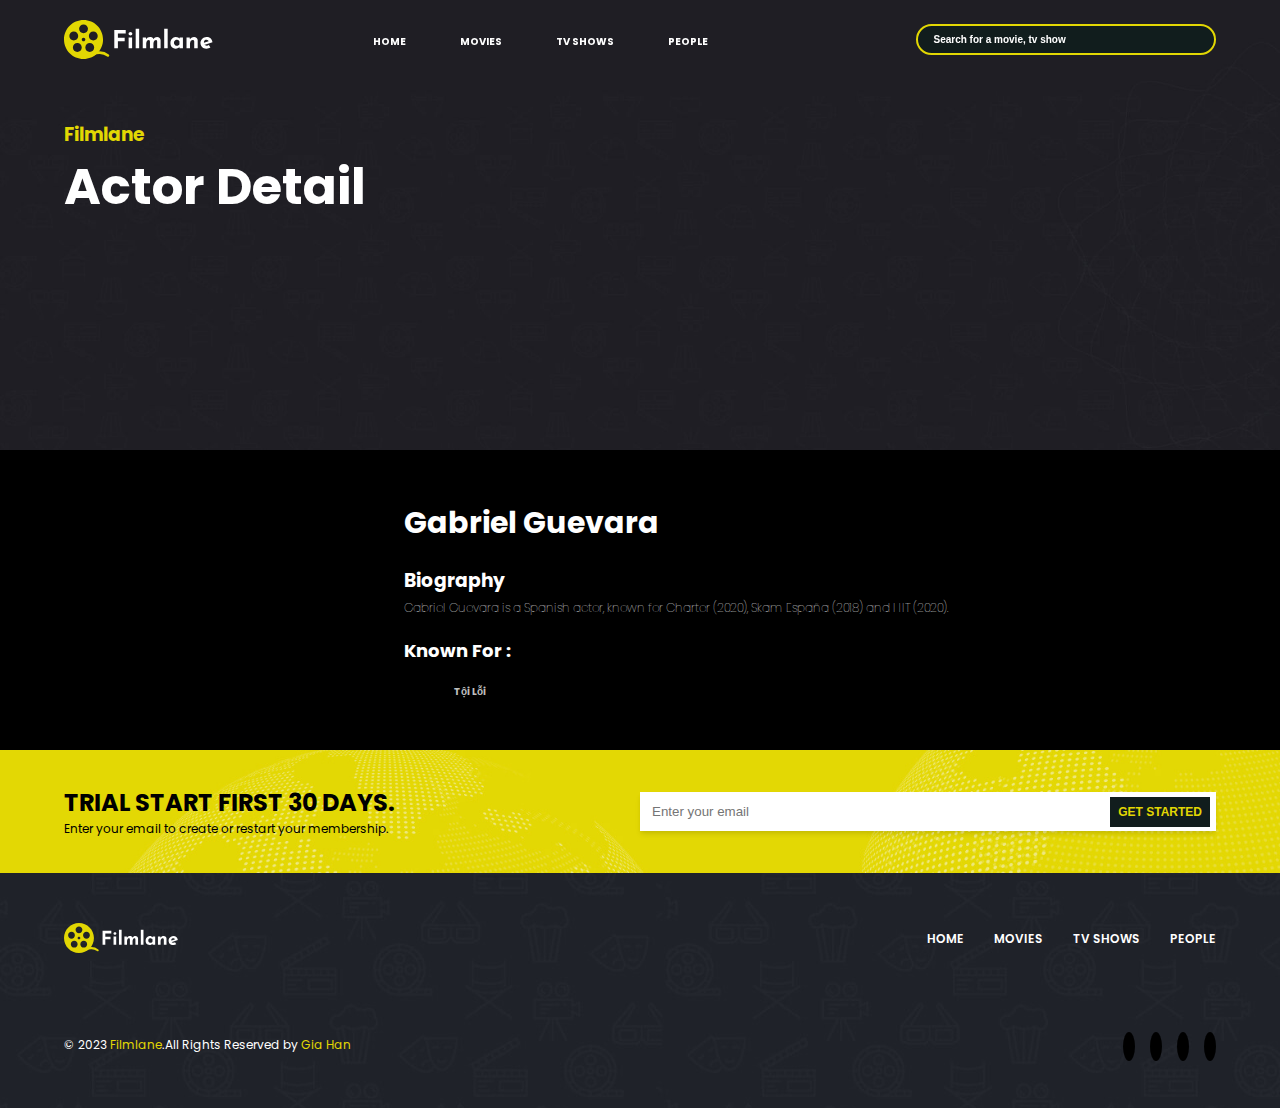
==== detail-people.html @ b1e731d5 "update all file" ====
<!DOCTYPE html>
<html lang="en">
    <head>
        <meta charset="UTF-8" />
        <meta name="viewport" content="width=device-width, initial-scale=1.0" />
        <title>Document</title>
        <link
            rel="stylesheet"
            href="https://cdnjs.cloudflare.com/ajax/libs/font-awesome/6.4.0/css/all.min.css"
            integrity="sha512-iecdLmaskl7CVkqkXNQ/ZH/XLlvWZOJyj7Yy7tcenmpD1ypASozpmT/E0iPtmFIB46ZmdtAc9eNBvH0H/ZpiBw=="
            crossorigin="anonymous"
            referrerpolicy="no-referrer"
        />
        <link rel="stylesheet" href="css/style.css" />
        <link rel="stylesheet" href="css/detail-people.css" />
    </head>
    <body>
        <div class="header">
            <div class="container align-item">
                <a class="logo" href=""> <img src="img/logo.svg" alt="" /></a>
                <div class="menu">
                    <ul>
                        <li><a href="index.html">HOME</a></li>
                        <li><a href="list-movie.html?type=movie">MOVIES</a></li>
                        <li><a href="list-movie.html?type=tv">TV SHOWS</a></li>
                        <li><a href="people.html?page=1">PEOPLE</a></li>
                    </ul>
                </div>
                <div class="search">
                    <input type="text" placeholder="Search for a movie, tv show" />
                    <i class="fa-solid fa-magnifying-glass"></i>
                </div>
            </div>
        </div>

        <div class="banner">
            <div class="container">
                <h3>Filmlane</h3>
                <h1>Actor Detail</h1>
            </div>
        </div>
        <div class="peopledetail">
            <div class="list align-item">
                <div class="left-people">
                    <img src="https://www.themoviedb.org/t/p/w600_and_h900_bestv2/qvAAO3VjqG8pQaVxRpFGvs4wD3Z.jpg" alt="" />
                    <div class="infor-people">
                        <div class="social">
                            <i class="fa-brands fa-instagram"></i>
                            <i class="fa-brands fa-youtube"></i>
                        </div>
                        <h1>Personal Infor</h1>
                        <div class="infortext">
                            <div class="text">
                                <h2 class="title">Known For :</h2>
                                <p class="titletext">- Acting</p>
                            </div>
                            <div class="text">
                                <h2 class="title">Known Credits:</h2>
                                <p class="titletext">- 6</p>
                            </div>
                            <div class="text">
                                <h2 class="title">Gender :</h2>
                                <p class="titletext">- Male</p>
                            </div>
                            <div class="text">
                                <h2 class="title">Birthday :</h2>
                                <p class="titletext">- 2001-02-06 (22 years old)</p>
                            </div>
                            <div class="text">
                                <h2 class="title">Also Known As :</h2>
                                <p class="titletext">- Gabriel Guevara Mourreau</p>
                            </div>
                        </div>
                    </div>
                </div>
                <div class="right-people">
                    <h1><i class="fa-solid fa-star"></i> Gabriel Guevara</h1>
                    <h3>Biography</h3>
                    <p>Gabriel Guevara is a Spanish actor, known for Charter (2020), Skam España (2018) and HIT (2020).</p>
                    <h2>Known For :</h2>
                    <div class="box">
                        <div class="boxFilm">
                            <img src="https://www.themoviedb.org/t/p/w300_and_h450_bestv2/w46Vw536HwNnEzOa7J24YH9DPRS.jpg" alt="" />
                            <h4>Tội Lỗi</h4>
                        </div>
                    </div>
                </div>
            </div>
        </div>
        <div class="footer">
            <div class="container">
                <div class="text align-item">
                    <div class="top-left">
                        <h2>TRIAL START FIRST 30 DAYS.</h2>
                        <p>Enter your email to create or restart your membership.</p>
                    </div>
                    <div class="top-right">
                        <input type="text" placeholder="Enter your email" />
                        <button>GET STARTED</button>
                    </div>
                </div>
            </div>
        </div>
        <div class="footer-last">
            <div class="container">
                <div class="menu align-item">
                    <img src="img/logo.svg" alt="" />
                    <ul class="align-item">
                        <li><a href="index.html">HOME</a></li>
                        <li><a href="list-movie.html?type=movie">MOVIES</a></li>
                        <li><a href="list-tvshow.html?type=tv">TV SHOWS</a></li>
                        <li><a href="people.html?page=1">PEOPLE</a></li>
                    </ul>
                </div>
                <div class="body-footer align-item">
                    <p class="coder">© 2023 <span class="coder-color">Filmlane</span>.All Rights Reserved by <span class="coder-color">Gia Han</span></p>
                    <div class="social">
                        <a href=""><i class="fa-brands fa-facebook"></i> </a>
                        <a href=""><i class="fa-brands fa-youtube"></i></a>
                        <a href=""><i class="fa-brands fa-instagram"></i></a>
                        <a href=""><i class="fa-brands fa-twitter"></i></a>
                    </div>
                </div>
            </div>
        </div>
        <script src="js/style.js"></script>
        <script src="js/detail-people.js"></script>
    </body>
</html>
---- css/style.css ----
@import url("https://fonts.googleapis.com/css2?family=Poppins:wght@100;200;300;400;500;600;700;800;900&display=swap");
* {
    padding: 0;
    margin: 0;
    box-sizing: border-box;
}
img {
    width: 100%;
    display: block;
}
ul {
    list-style: none;
}
a {
    text-decoration: none;
    color: #000;
}
body {
    font-family: "Poppins", sans-serif;
    --primarycolor: #e2d703;
    --secondarycolor: #111d1d;
}
.container {
    width: 90%;
    margin: 0 auto;
}
.align-item {
    display: flex;
    align-items: center;
}
.header {
    position: fixed;
    width: 100%;
    padding: 20px 0;
    transition: 0.5s;
    z-index: 2;
}
.header.fixed {
    background-color: var(--secondarycolor);
}
.header .menu {
    margin: 0 auto;
}
.header .logo img {
    width: 150px;
}
.header .menu ul li {
    display: inline-block;
}
.header .menu ul li a {
    margin-right: 50px;
    font-weight: 700;
    color: #fff;
    transition: 0.5s;
    font-size: 10px;
}
.header .menu ul li a:hover {
    color: var(--primarycolor);
}
.header .search {
    width: 26%;
    position: relative;
}
.header .search input {
    width: 100%;
    padding: 8px 15px;
    border-radius: 50px;
    border: 2px solid var(--primarycolor);
    background-color: var(--secondarycolor);
    outline: none;
    color: #fff;
    font-size: 10px;
}
.header .search input::placeholder {
    color: #fff;
    font-weight: 800;
}
.header .search i {
    position: absolute;
    top: 50%;
    right: 12px;
    transform: translateY(-50%);
    cursor: pointer;
    color: var(--primarycolor);
}
.header .icon {
    color: var(--primarycolor);
    font-size: 20px;
    margin-left: 20px;
    cursor: pointer;
    display: none;
}
.banner {
    background-image: url(../img/background.jpeg);
    height: 100vh;
    background-size: cover;
    padding-top: 200px;
    color: #fff;
}
.banner h3 {
    color: var(--primarycolor);
}
.banner h1 {
    font-size: 50px;
    width: 44%;
    margin-bottom: 15px;
}
.banner .color-text {
    color: var(--primarycolor);
}
.banner .banner-watch {
    color: #fff;
    display: inline-block;
    margin-top: 40px;
    border: 2px solid var(--primarycolor);
    padding: 10px 20px;
    border-radius: 50px;
    transition: 0.5s;
}
.banner .banner-watch i {
    margin-right: 10px;
}
.banner .banner-watch:hover {
    background-color: var(--primarycolor);
    border: 2px solid var(--primarycolor);
}
.listmovie {
    background-image: url(../img/upcoming-bg.png);
    background-size: cover;
    padding: 50px 0;
}
.listmovie .title {
    text-align: center;
    padding: 30px 0;
}
.listmovie .title h3 {
    color: var(--primarycolor);
    font-size: 15px;
    font-weight: 300;
}
.listmovie .title h1 {
    color: #fff;
}
.listmovie .list {
    display: flex;
    gap: 20px;
    overflow-x: scroll;
    padding-bottom: 20px;
}
.listmovie .list::-webkit-scrollbar {
    height: 8px;
}
.listmovie .list::-webkit-scrollbar-track {
    background: transparent;
    box-shadow: 0 0 0 2px var(--primary-color);
    border-radius: 10px;
}
.listmovie .list::-webkit-scrollbar-thumb {
    background: #fff;
    border-radius: 10px;
    box-shadow: inset 0 1px 0 #000, inset 0 -1px 0 #000;
}
.listmovie .list .cardmovie {
    min-width: 20%;
}
.cardmovie img {
    border-radius: 10px;
}
.cardmovie .thumb {
    position: relative;
}
.cardmovie .thumb::before {
    content: "";
    position: absolute;
    height: 100%;
    width: 100%;
    background-color: rgb(255 255 255 / 16%);
    opacity: 0;
    visibility: hidden;
    transition: 0.5s;
    border-radius: 10px;
}
.cardmovie .thumb:hover::before {
    opacity: 1;
    visibility: visible;
}
.cardmovie h3 {
    color: #fff;
    margin: 10px 0;
}
.cardmovie .day {
    color: #fff;
    font-size: 13px;
}
.cardmovie .rate {
    margin-left: auto;
    font-size: 13px;
    color: var(--primarycolor);
}
.show {
    background-image: url(../img/upcoming-bg.png);
    height: 20vh;
}
.show .show-more {
    color: #fff;
    border: 2px solid var(--primarycolor);
    padding: 10px 20px;
    border-radius: 50px;
    margin: 0 auto;
    display: flex;
    width: 11%;
    align-items: center;
    font-size: 12px;
    font-weight: 700;
    transition: 0.5s;
}
.show .show-more i {
    margin-right: 10px;
}
.show .show-more:hover {
    background-color: var(--primarycolor);
}
.footer {
    background-image: url(../img/backgroundfooter.jpeg);
    background-size: cover;
    padding: 35px 0;
}
.footer .text {
    justify-content: space-between;
}
.footer .text .top-left p {
    font-size: 12px;
}
.footer .text .top-left {
    width: 50%;
}
.footer .text .top-right {
    position: relative;
    display: flex;
    width: 50%;
}
.footer .text .top-right input {
    width: 100%;
    box-shadow: rgba(0, 0, 0, 0.1) 0px 4px 6px -1px, rgba(0, 0, 0, 0.06) 0px 2px 4px -1px;
    border: none;
    outline: none;
    padding: 12px;
}
.footer .text .top-right button {
    background-color: var(--secondarycolor);
    color: var(--primarycolor);
    padding: 8px;
    position: absolute;
    top: 50%;
    right: 6px;
    transform: translateY(-50%);
    border: none;
    font-weight: 700;
    font-size: 12px;
}
.footer-last {
    background-image: url(../img/footer-bg.jpeg);
    padding: 50px 0;
    color: #fff;
}
.footer-last .menu {
    justify-content: space-between;
    margin-bottom: 80px;
}
.footer-last .menu img {
    width: 10%;
}
.footer-last .menu ul li a {
    color: #fff;
    margin-left: 30px;
    font-size: 12px;
    font-weight: 600;
}
.footer-last .body-footer {
    justify-content: space-between;
}
.footer-last .body-footer .coder {
    font-size: 12px;
}
.footer-last .body-footer .coder .coder-color {
    color: var(--primarycolor);
}
.footer-last .body-footer .social i {
    margin-left: 15px;
    font-size: 12px;
    background-color: #000;
    padding: 6px;
    border-radius: 50%;
    color: #e0e0e0;
}
@media (max-width: 991px) {
    .header .menu ul li a {
        margin-right: 40px;
    }
    .banner {
        text-align: center;
        padding-top: 100px;
        background-position: right;
        background-image: linear-gradient(to top, #111d1da8, #111d1db3), url(../img/background.jpeg);
    }
    .banner h1 {
        width: 100%;
    }
}
@media (max-width: 767px) {
    .header .icon {
        display: block;
    }
    .header .logo {
        margin-right: 30px;
    }
    .header .menu {
        position: absolute;
        top: 70px;
        right: 0;
    }
    .header .menu ul li {
        display: block;
        background-color: var(--secondarycolor);
        padding: 10px;
        margin-bottom: 5px;
        opacity: 0;
        visibility: hidden;
    }
    .header .menu.active ul li {
        opacity: 1;
        visibility: visible;
        animation: menu 0.8s both;
    }
    .header .menu.active ul li:nth-child(2) {
        animation-delay: 0.2s;
    }
    .header .menu.active ul li:nth-child(3) {
        animation-delay: 0.4s;
    }
    .header .menu.active ul li:nth-child(4) {
        animation-delay: 0.6s;
    }
    .header .search {
        margin-left: auto;
        width: 300px;
    }
    .listmovie .list {
        justify-content: center;
    }
    .listmovie .list .cardmovie {
        min-width: 30%;
    }
    .banner {
        height: unset;
        padding-bottom: 40px;
    }
    .footer .text {
        display: block;
        margin: 0 auto;
    }
    .footer .text .top-left {
        width: 100%;
        text-align: center;
        margin-bottom: 20px;
    }
    .footer .text .top-right {
        width: 100%;
    }
    .footer-last .menu img {
        width: 100px;
    }
}
@media (max-width: 575px) {
    .banner h1 {
        font-size: 40px;
    }
    .listmovie {
        padding: 20px 0;
    }
    .listmovie .list .cardmovie {
        min-width: 30%;
    }
    .cardmovie h3 {
        font-size: 12px;
    }
    .cardmovie .day {
        font-size: 10px;
    }
    .cardmovie .rate {
        font-size: 10px;
    }
    .listmovie .list {
        padding-bottom: 0;
    }
    .listmovie .title {
        padding: 15px 0 30px;
    }
    .footer-last .body-footer .coder {
        font-size: 10px;
    }
    .footer-last .menu ul li a {
        font-size: 10px;
    }
}
@media (max-width: 479px) {
    .header .logo img {
        width: 100px;
    }
    .listmovie .title h3 {
        font-size: 12px;
    }
    .listmovie .title h1 {
        font-size: 20px;
    }
    .footer-last {
        padding: 25px 0 10px;
    }
    .footer-last .menu {
        margin-bottom: 5px;
    }
    .footer-last .menu .menu-footer {
        display: none;
    }
    .footer-last .menu img {
        margin: 0 auto 20px;
    }
    .footer-last .body-footer {
        flex-direction: column-reverse;
        text-align: center;
        margin-bottom: 10px;
    }
    .footer-last .body-footer .social {
        margin-bottom: 15px;
    }
}
@keyframes menu {
    from {
        transform: translateX(30px);
        opacity: 0;
    }
    to {
        transform: translateX(0px);
        opacity: 1;
    }
}
---- css/detail-people.css ----
body {
    font-family: "Poppins", sans-serif;
    --primarycolor: #e2d703;
    --secondarycolor: #111d1d;
}
.banner {
    background-image: url(../img/moviebackground.jpeg);
    height: 50vh;
    background-size: cover;
    padding-top: 120px;
    color: #fff;
}
.list {
    display: flex;
    background-color: #000;
    color: #fff;
    padding: 50px;
}
.list .left-people {
    width: 30%;
    position: relative;
    cursor: pointer;
}
.list .left-people .infor-people {
    background-color: #000000a1;
    width: 80%;
    height: 100%;
    position: absolute;
    top: 0;
    left: -20px;
    padding: 30px;
    border-radius: 10px;
    opacity: 0;
    visibility: hidden;
    transition: 0.5s;
}
.list .left-people:hover .infor-people {
    opacity: 1;
    visibility: visible;
    left: 0;
}
.list .left-people .infor-people .social {
    text-align: center;
    font-size: 25px;
}
.list .left-people .infor-people .social i {
    margin-right: 10px;
    border-right: 1px solid #eee;
    transition: 0.6s;
}
.list .left-people .infor-people .social i:hover {
    color: var(--primarycolor);
}
.list .left-people .infor-people .social i:nth-child(1) {
    padding-right: 17px;
}
.list .left-people .infor-people .social i:nth-child(2) {
    border-right: none;
}
.list .left-people .infor-people h1 {
    font-size: 22px;
    text-align: center;
}
.list .left-people .infor-people .infortext {
    font-size: 10px;
    margin-top: 30px;
    color: #e3e3e3;
}
.list .left-people .infor-people .infortext .title {
    font-size: 12px;
}
.list .left-people .infor-people .infortext .title .titletext {
    font-size: 11px;
}
.list .left-people .infor-people .infortext .text {
    margin-bottom: 12px;
}
.list .left-people img {
    width: 80%;
    border-radius: 10px;
}
.list .right-people {
    width: 70%;
}
.list .right-people h1 {
    font-size: 30px;
}
.list .right-people h1 i {
    color: var(--primarycolor);
}
.list .right-people h3 {
    margin-top: 20px;
}
.list .right-people h2 {
    margin: 20px 0 8px;
    font-size: 18px;
}
.list .right-people p {
    font-weight: 100;
    margin-top: 4px;
    font-size: 12px;
}
.list .right-people .box {
    display: flex;
    gap: 10px;
    cursor: pointer;
}
.list .right-people .box .boxFilm {
    width: 16%;
    position: relative;
}
.list .right-people .box .boxFilm::before {
    content: "";
    position: absolute;
    top: 0;
    left: 0;
    width: 100%;
    height: 88%;
    background-color: #ffffff0f;
    border-radius: 10px;
    border: none;
    opacity: 0;
    visibility: hidden;
    transition: 0.5s;
}
.list .right-people .box .boxFilm:hover::before {
    opacity: 1;
    visibility: visible;
}
.list .right-people .box .boxFilm img {
    border-radius: 10px;
}
.list .right-people .box .boxFilm h4 {
    text-align: center;
    margin-top: 12px;
    font-size: 10px;
    color: #bfbfbf;
}
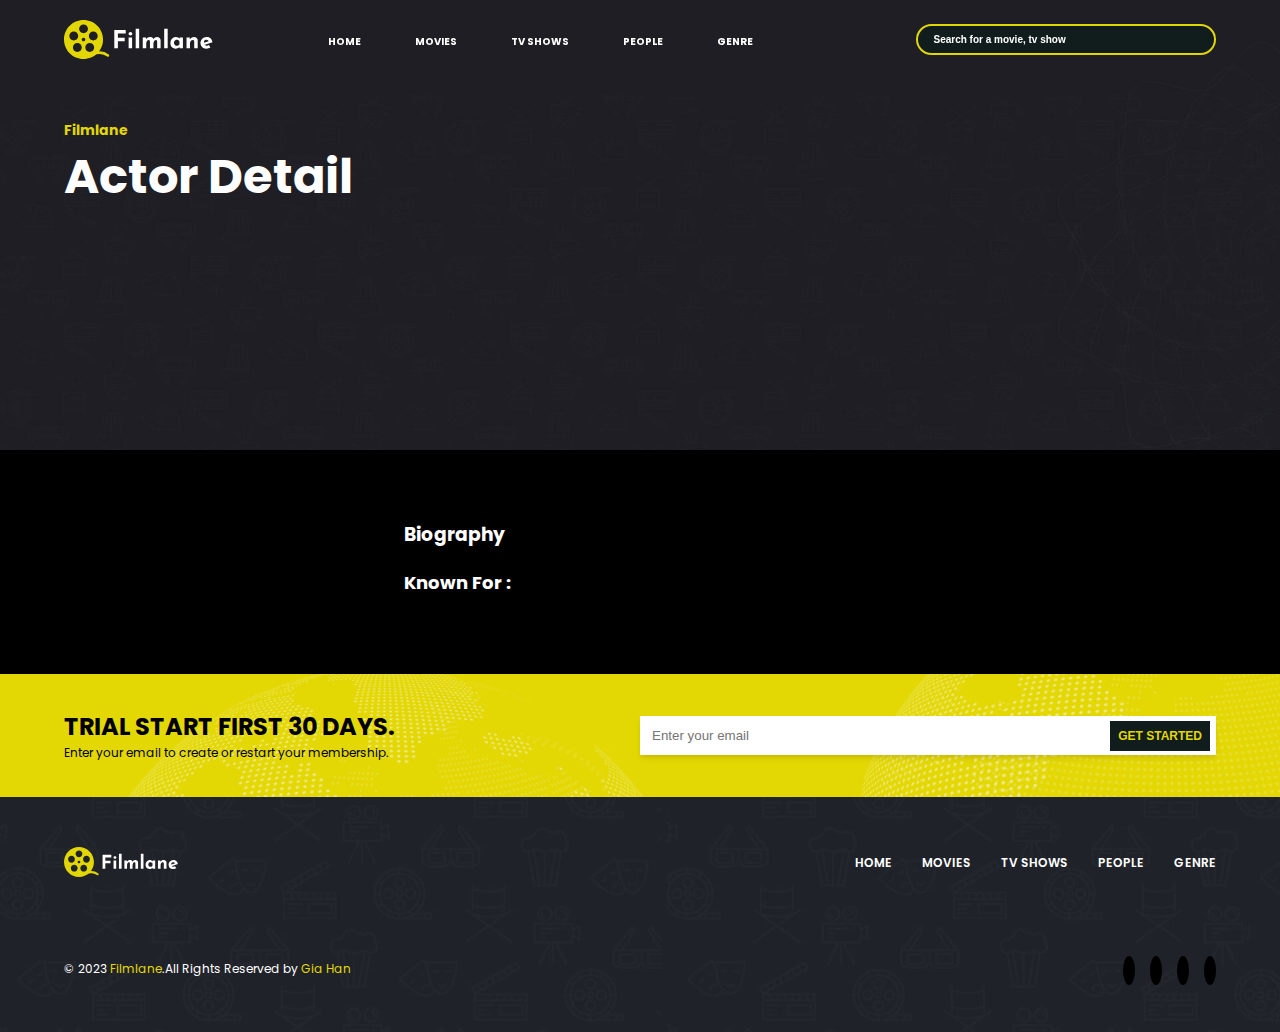
==== commit dbae15f3: "upload all file" ====
--- a/detail-people.html
+++ b/detail-people.html
@@ -15,75 +15,22 @@
         <link rel="stylesheet" href="css/detail-people.css" />
     </head>
     <body>
-        <div class="header">
-            <div class="container align-item">
-                <a class="logo" href=""> <img src="img/logo.svg" alt="" /></a>
-                <div class="menu">
-                    <ul>
-                        <li><a href="index.html">HOME</a></li>
-                        <li><a href="list-movie.html?type=movie">MOVIES</a></li>
-                        <li><a href="list-movie.html?type=tv">TV SHOWS</a></li>
-                        <li><a href="people.html?page=1">PEOPLE</a></li>
-                    </ul>
-                </div>
-                <div class="search">
-                    <input type="text" placeholder="Search for a movie, tv show" />
-                    <i class="fa-solid fa-magnifying-glass"></i>
-                </div>
-            </div>
-        </div>
-
-        <div class="banner">
+        <div class="header"></div>
+        <div class="banner-2">
             <div class="container">
                 <h3>Filmlane</h3>
                 <h1>Actor Detail</h1>
             </div>
         </div>
         <div class="peopledetail">
-            <div class="list align-item">
-                <div class="left-people">
-                    <img src="https://www.themoviedb.org/t/p/w600_and_h900_bestv2/qvAAO3VjqG8pQaVxRpFGvs4wD3Z.jpg" alt="" />
-                    <div class="infor-people">
-                        <div class="social">
-                            <i class="fa-brands fa-instagram"></i>
-                            <i class="fa-brands fa-youtube"></i>
-                        </div>
-                        <h1>Personal Infor</h1>
-                        <div class="infortext">
-                            <div class="text">
-                                <h2 class="title">Known For :</h2>
-                                <p class="titletext">- Acting</p>
-                            </div>
-                            <div class="text">
-                                <h2 class="title">Known Credits:</h2>
-                                <p class="titletext">- 6</p>
-                            </div>
-                            <div class="text">
-                                <h2 class="title">Gender :</h2>
-                                <p class="titletext">- Male</p>
-                            </div>
-                            <div class="text">
-                                <h2 class="title">Birthday :</h2>
-                                <p class="titletext">- 2001-02-06 (22 years old)</p>
-                            </div>
-                            <div class="text">
-                                <h2 class="title">Also Known As :</h2>
-                                <p class="titletext">- Gabriel Guevara Mourreau</p>
-                            </div>
-                        </div>
-                    </div>
-                </div>
+            <div class="list">
+                <div class="left-people"></div>
                 <div class="right-people">
-                    <h1><i class="fa-solid fa-star"></i> Gabriel Guevara</h1>
+                    <h1><i class="fa-solid fa-star"></i></h1>
                     <h3>Biography</h3>
-                    <p>Gabriel Guevara is a Spanish actor, known for Charter (2020), Skam España (2018) and HIT (2020).</p>
+                    <p></p>
                     <h2>Known For :</h2>
-                    <div class="box">
-                        <div class="boxFilm">
-                            <img src="https://www.themoviedb.org/t/p/w300_and_h450_bestv2/w46Vw536HwNnEzOa7J24YH9DPRS.jpg" alt="" />
-                            <h4>Tội Lỗi</h4>
-                        </div>
-                    </div>
+                    <div class="box"></div>
                 </div>
             </div>
         </div>
@@ -105,11 +52,12 @@
             <div class="container">
                 <div class="menu align-item">
                     <img src="img/logo.svg" alt="" />
-                    <ul class="align-item">
+                    <ul class="menu-footer align-item">
                         <li><a href="index.html">HOME</a></li>
                         <li><a href="list-movie.html?type=movie">MOVIES</a></li>
-                        <li><a href="list-tvshow.html?type=tv">TV SHOWS</a></li>
+                        <li><a href="list-movie.html?type=tvShow">TV SHOWS</a></li>
                         <li><a href="people.html?page=1">PEOPLE</a></li>
+                        <li><a href="">GENRE</a></li>
                     </ul>
                 </div>
                 <div class="body-footer align-item">
--- a/css/style.css
+++ b/css/style.css
@@ -47,15 +47,35 @@
 .header .menu ul li {
     display: inline-block;
 }
+
 .header .menu ul li a {
     margin-right: 50px;
     font-weight: 700;
     color: #fff;
     transition: 0.5s;
     font-size: 10px;
+    position: relative;
 }
 .header .menu ul li a:hover {
     color: var(--primarycolor);
+}
+.header .menu ul li ul {
+    position: absolute;
+    width: 150px;
+    top: 50px;
+    color: #fff;
+    font-size: 10px;
+    font-weight: 800;
+    background-color: var(--secondarycolor);
+    padding: 15px;
+    box-shadow: rgba(0, 0, 0, 0.04) 0px 3px 5px;
+    opacity: 0;
+    visibility: hidden;
+    transition: 0.5s;
+}
+
+.header .menu ul li ul li {
+    margin-bottom: 8px;
 }
 .header .search {
     width: 26%;
@@ -105,6 +125,20 @@
     width: 44%;
     margin-bottom: 15px;
 }
+.banner .genre {
+    display: flex;
+    flex-wrap: wrap;
+}
+.banner .genre .gen {
+    width: 25%;
+}
+.banner .genre .gen a {
+    color: #fff;
+    transition: 0.5s;
+}
+.banner .genre .gen a:hover {
+    color: var(--primarycolor);
+}
 .banner .color-text {
     color: var(--primarycolor);
 }
@@ -141,28 +175,40 @@
 .listmovie .title h1 {
     color: #fff;
 }
-.listmovie .list {
+.listmovie .list.scroll {
     display: flex;
     gap: 20px;
     overflow-x: scroll;
     padding-bottom: 20px;
-}
-.listmovie .list::-webkit-scrollbar {
+    flex-wrap: nowrap;
+}
+.listmovie .list.scroll::-webkit-scrollbar {
     height: 8px;
 }
-.listmovie .list::-webkit-scrollbar-track {
+.listmovie .list.scroll::-webkit-scrollbar-track {
     background: transparent;
     box-shadow: 0 0 0 2px var(--primary-color);
     border-radius: 10px;
 }
-.listmovie .list::-webkit-scrollbar-thumb {
+.listmovie .list.scroll::-webkit-scrollbar-thumb {
     background: #fff;
     border-radius: 10px;
     box-shadow: inset 0 1px 0 #000, inset 0 -1px 0 #000;
 }
+.listmovie .list.scroll .cardmovie {
+    min-width: 20%;
+}
+.listmovie .list {
+    display: flex;
+    gap: 20px;
+    overflow-x: unset;
+    flex-wrap: wrap;
+}
 .listmovie .list .cardmovie {
-    min-width: 20%;
-}
+    width: calc(20% - 20px);
+    min-width: unset;
+}
+
 .cardmovie img {
     border-radius: 10px;
 }
@@ -204,11 +250,11 @@
 .show .show-more {
     color: #fff;
     border: 2px solid var(--primarycolor);
+    background-color: var(--primarycolor);
     padding: 10px 20px;
     border-radius: 50px;
     margin: 0 auto;
     display: flex;
-    width: 11%;
     align-items: center;
     font-size: 12px;
     font-weight: 700;
@@ -218,7 +264,8 @@
     margin-right: 10px;
 }
 .show .show-more:hover {
-    background-color: var(--primarycolor);
+    background-color: var(--secondarycolor);
+    border: 2px solid var(--primarycolor);
 }
 .footer {
     background-image: url(../img/backgroundfooter.jpeg);
@@ -293,9 +340,25 @@
     border-radius: 50%;
     color: #e0e0e0;
 }
+
+.banner-2 {
+    background-image: url(../img/moviebackground.jpeg);
+    height: 50vh;
+    background-size: cover;
+    padding-top: 120px;
+    color: #fff;
+}
+.banner-2 h3 {
+    color: var(--primarycolor);
+    font-size: 14px;
+}
+.banner-2 h1 {
+    color: #fff;
+    font-size: 48px;
+}
 @media (max-width: 991px) {
     .header .menu ul li a {
-        margin-right: 40px;
+        margin-right: 25px;
     }
     .banner {
         text-align: center;
@@ -305,6 +368,18 @@
     }
     .banner h1 {
         width: 100%;
+    }
+    .banner-2 {
+        padding-top: 100px;
+        text-align: center;
+        height: 40vh;
+    }
+}
+@media (min-width: 768px) {
+    .header .menu ul li:hover ul {
+        opacity: 1;
+        visibility: visible;
+        top: 63px;
     }
 }
 @media (max-width: 767px) {
@@ -326,6 +401,7 @@
         margin-bottom: 5px;
         opacity: 0;
         visibility: hidden;
+        position: static;
     }
     .header .menu.active ul li {
         opacity: 1;
@@ -345,6 +421,17 @@
         margin-left: auto;
         width: 300px;
     }
+    .header .menu ul li ul {
+        width: 200px;
+        height: 200px;
+        overflow-y: scroll;
+        right: 110%;
+    }
+    .header .menu ul li ul.active {
+        opacity: 1;
+        visibility: visible;
+        top: 0;
+    }
     .listmovie .list {
         justify-content: center;
     }
@@ -375,11 +462,14 @@
     .banner h1 {
         font-size: 40px;
     }
+    .banner-2 h1 {
+        font-size: 30px;
+    }
     .listmovie {
         padding: 20px 0;
     }
     .listmovie .list .cardmovie {
-        min-width: 30%;
+        width: calc(50% - 20px);
     }
     .cardmovie h3 {
         font-size: 12px;
@@ -434,6 +524,8 @@
         margin-bottom: 15px;
     }
 }
+@media (max-width: 444px) {
+}
 @keyframes menu {
     from {
         transform: translateX(30px);
--- a/css/detail-people.css
+++ b/css/detail-people.css
@@ -1,15 +1,3 @@
-body {
-    font-family: "Poppins", sans-serif;
-    --primarycolor: #e2d703;
-    --secondarycolor: #111d1d;
-}
-.banner {
-    background-image: url(../img/moviebackground.jpeg);
-    height: 50vh;
-    background-size: cover;
-    padding-top: 120px;
-    color: #fff;
-}
 .list {
     display: flex;
     background-color: #000;
@@ -63,7 +51,7 @@
 }
 .list .left-people .infor-people .infortext {
     font-size: 10px;
-    margin-top: 30px;
+    margin-top: 20px;
     color: #e3e3e3;
 }
 .list .left-people .infor-people .infortext .title {
@@ -136,3 +124,69 @@
     font-size: 10px;
     color: #bfbfbf;
 }
+.list .right-people .box {
+    display: flex;
+    gap: 20px;
+    overflow-x: scroll;
+    padding-bottom: 20px;
+}
+.list .right-people .box::-webkit-scrollbar {
+    height: 8px;
+}
+.list .right-people .box::-webkit-scrollbar-track {
+    background: transparent;
+    box-shadow: 0 0 0 2px var(--primary-color);
+    border-radius: 10px;
+}
+.list .right-people .box::-webkit-scrollbar-thumb {
+    background: #fff;
+    border-radius: 10px;
+    box-shadow: inset 0 1px 0 #000, inset 0 -1px 0 #000;
+}
+.list .right-people .box .cardmovie {
+    min-width: 20%;
+}
+@media (max-width: 991px) {
+    .list {
+        display: block;
+    }
+    .list .left-people {
+        width: 40%;
+        margin: 0 auto;
+    }
+    .list .left-people img {
+        width: 100%;
+    }
+    .list .right-people {
+        width: 100%;
+        text-align: center;
+        margin: 20px auto;
+    }
+    .list .left-people .infor-people {
+        width: 100%;
+    }
+}
+@media (max-width: 767px) {
+    .list {
+        padding: 10px;
+    }
+    .list .right-people h2 {
+        margin: 25px 0 8px;
+        font-size: 18px;
+    }
+    .list .right-people h1 {
+        font-size: 25px;
+    }
+    .list .right-people .box .cardmovie {
+        min-width: 25%;
+    }
+    .list .right-people {
+        font-size: 14px;
+    }
+    .list .right-people .box .cardmovie h3 {
+        text-align: left;
+    }
+    .list .right-people p {
+        font-size: 10px;
+    }
+}
